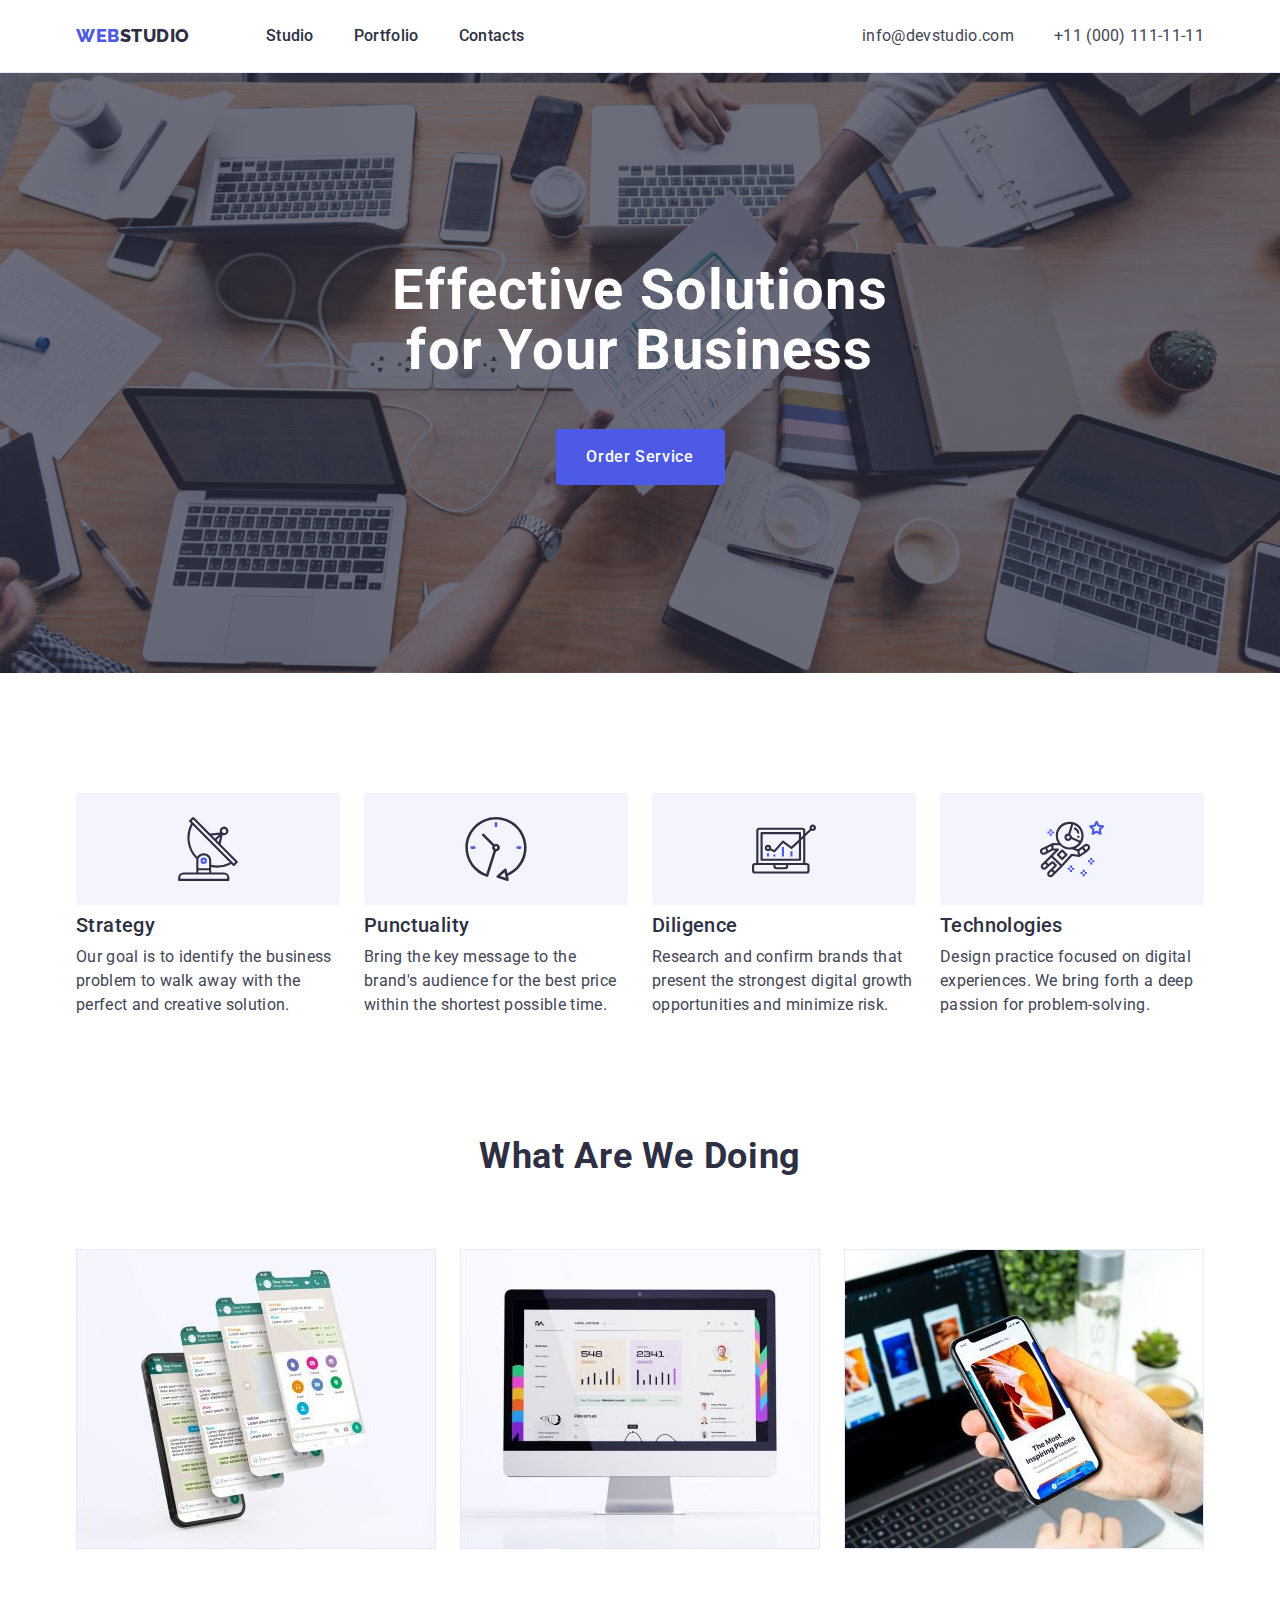
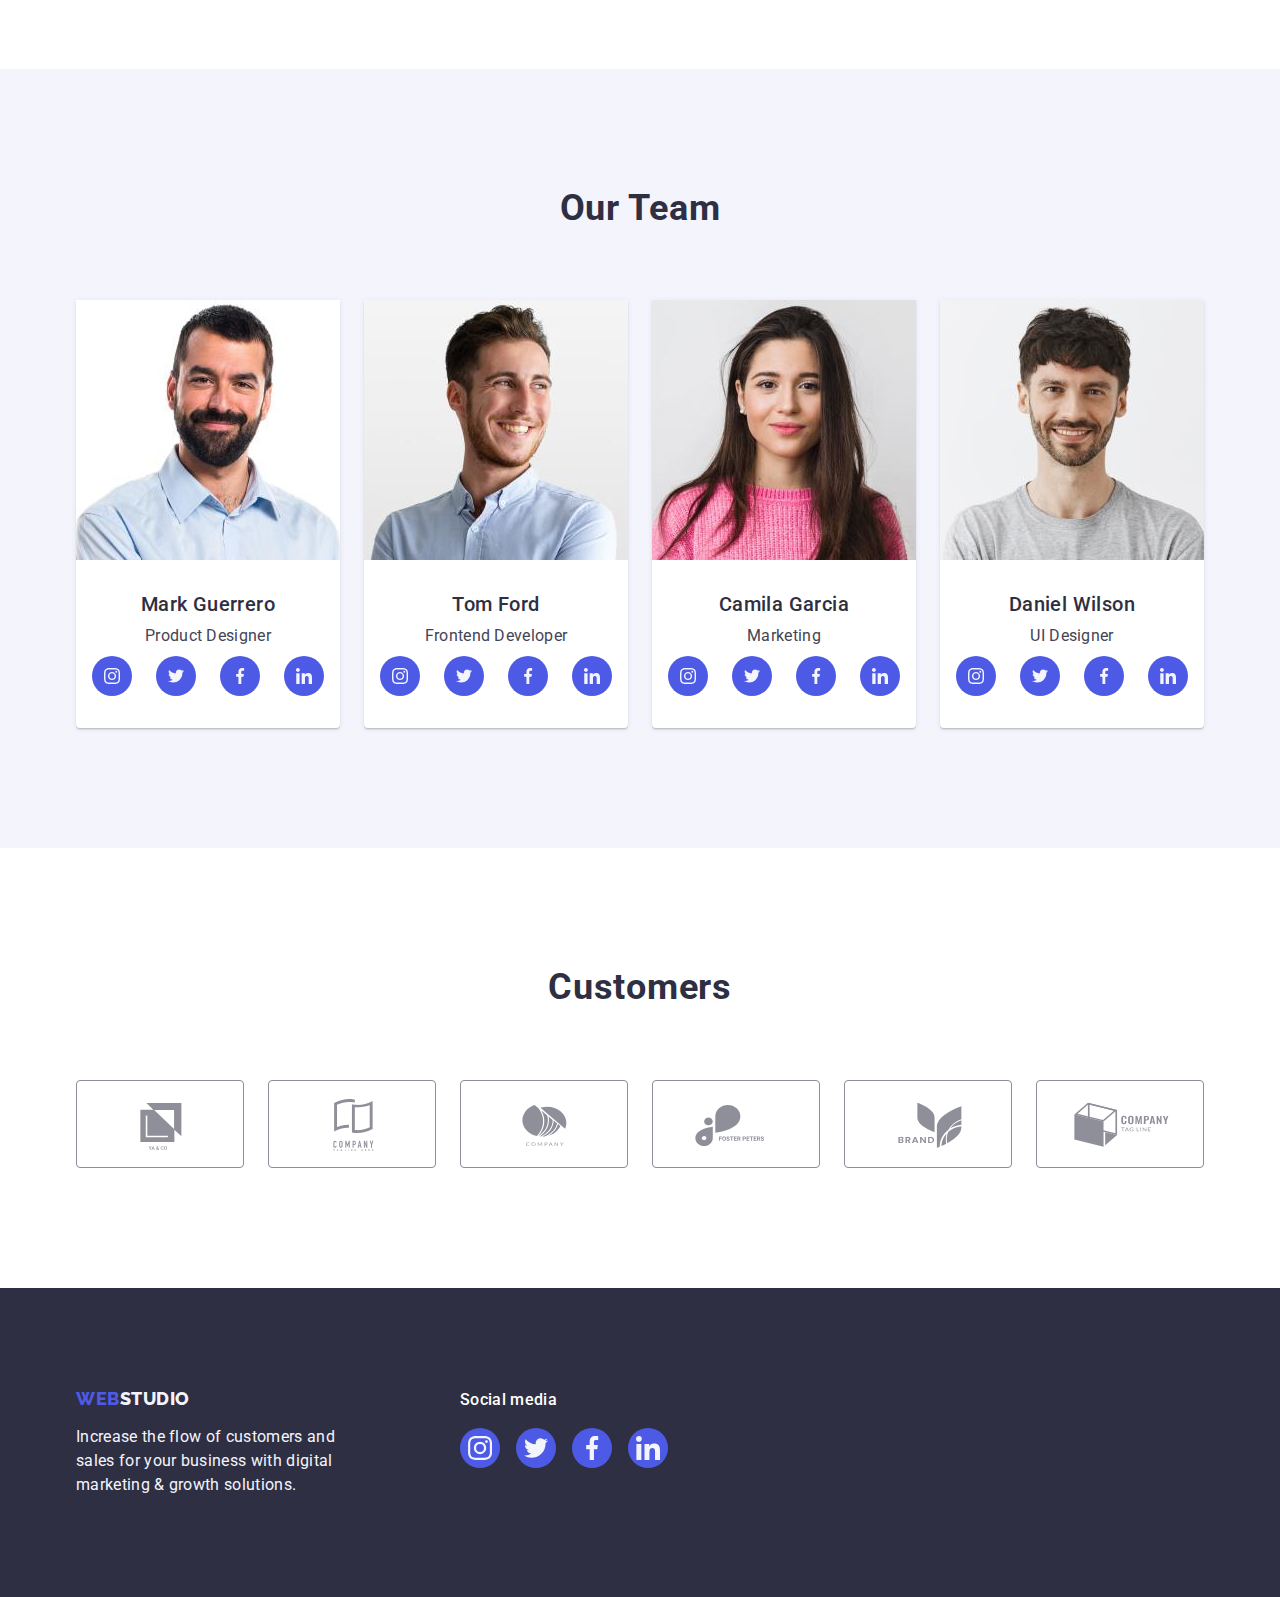
==== index.html @ 5c117df6 "Initial commit" ====
<!DOCTYPE html>
<html lang="en">
  <head>
    <meta charset="UTF-8" />
    <meta http-equiv="X-UA-Compatible" content="IE=edge" />
    <meta name="viewport" content="width=device-width, initial-scale=1.0" />
    <title>hw-02</title>
    <link rel="stylesheet" href="https://cdn.jsdelivr.net/npm/modern-normalize@1.1.0/modern-normalize.min.css">
    <link rel="stylesheet" href="./css/styles.css">
    <link rel="preconnect" href="https://fonts.googleapis.com">
    <link rel="preconnect" href="https://fonts.gstatic.com" crossorigin>
    <link href="https://fonts.googleapis.com/css2?family=Raleway:wght@800&family=Roboto:wght@400;500;700;900&display=swap" rel="stylesheet">

  </head>
  <body>
    <header class="head">
      <div class="head-box container">
        <!-- nav -->
        <nav class="navigation">
          <!-- logo -->
          <a class="logo link" href="./index.html">Web<span class="colored-studio">Studio</span></a>
          <!-- navigation -->
          <ul class="list nav-list">
            <li><a class="pages link" href="./index.html">Studio</a></li>
            <li><a class="pages link" href="./portfolio.html">Portfolio</a></li>
            <li><a class="pages link" href=" ">Contacts</a></li>
          </ul>
        </nav>
        <!-- contact -->
        <address class="contact">
          <ul class="list contact-ul">
            <li><a class="contact-list link" href="mailto:info@devstudio.com">info@devstudio.com</a></li>
            <li><a class="contact-list link" href="tel:+110001111111">+11 (000) 111-11-11</a></li>
          </ul>
        </address>
      </div>
       
      </header>
      <!-- main information -->
    <main>
      <!-- section 1 -->
      <section class="section-one">
        <div class="container">
          <h1 class="heading">Effective Solutions for Your Business</h1>
          <button class="button-one" type="button">Order Service</button>
        </div>

      </section>
      <!-- section 2 -->
      <section class="section-two">
        <div class="container">
          <h2 class="hidden">Section 2</h2>
          <ul class="list sc-two-ul">
            <li class="sc-two-lists">
              <div class="sc-two-box">
                <svg class="sc-two-icons" width="64" height="64">
                  <use href="./images/icons.svg#icon-antenna"></use>
                </svg>
              </div>
              <h3 class="title-list sc-two-title">Strategy</h3>
              <p class="text-sections">Our goal is to identify the business problem to walk away with the perfect and creative solution.</p>
            </li>
            <li class="sc-two-lists">
              <div class="sc-two-box">
                <svg class="sc-two-icons" width="64" height="64">
                  <use href="./images/icons.svg#icon-clock"></use>
                </svg>
              </div>
              <h3 class="title-list sc-two-title">Punctuality</h3>
              <p class="text-sections">Bring the key message to the brand's audience for the best price within the shortest possible time.</p>
            </li>
            <li class="sc-two-lists">
              <div class="sc-two-box">
                <svg class="sc-two-icons" width="64" height="64">
                  <use href="./images/icons.svg#icon-diagram"></use>
                </svg>
              </div>
              <h3 class="title-list sc-two-title">Diligence</h3>
              <p class="text-sections">Research and confirm brands that present the strongest digital growth opportunities and minimize risk.</p>
            </li>
            <li class="sc-two-lists">
              <div class="sc-two-box">
                <svg class="sc-two-icons" width="64" height="64">
                  <use href="./images/icons.svg#icon-astronaut"></use>
                </svg>
              </div>
              <h3 class="title-list sc-two-title">Technologies</h3>
              <p class="text-sections">Design practice focused on digital experiences. We bring forth a deep passion for problem-solving.</p>
            </li>
          </ul>
        </div>
      </section>
      <!-- section3 -->
      <section class="section-three">
        
        <div class="container">
          <h2 class="title-sections sc-three-title">What are we doing</h2>
          <ul class="list sc-three-ul">
            <li class="sc-three-list">
              <img src="./images/rectangle-1.jpg" alt="Image not found" width="360" height="300"/>
            </li>
            <li class="sc-three-list">
              <img src="./images/rectangle-2.jpg" alt="Image not found" width="360" height="300"/>
            </li>
            <li class="sc-three-list">
              <img  src="./images/rectangle-3.jpg" alt="Image not found" width="360" height="300"/>
            </li>
          </ul>
        </div>
      </section>
      <!-- section 4 -->
      <section class="section-four">
        <div class="container">
          <h2 class="title-sections title-mb">Our Team</h2>
        <ul class="list sc-four-ul">
          <li class="list-four">
              <img src="./images/img-1.jpg" alt="Image not found" width="264" height="260"/>
            <div class="sc-four-box">
              <h3 class="title-list sc-four-name">Mark Guerrero</h3>
              <p class="text-sections sc-four-text">Product Designer</p>
              <!-- Social icons -->
              <ul class=" social-ul list">
                <li class="social-li"> 
                  <a class="social-box" href="https://www.instagram.com/" target="_blank" rel="noopener noreferrer">
                    <svg class="social" width="16" height="16">
                      <use href="./images/icons.svg#icon-instagram"></use>
                    </svg>
                  </a>
                </li>
                <li class="social-li"> 
                  <a class="social-box" href="https://twitter.com/twe" target="_blank" rel="noopener noreferrer">
                    <svg class="social" width="16" height="16">
                      <use href="./images/icons.svg#icon-twitter"></use>
                    </svg>
                  </a>
                </li>
                <li class="social-li"> 
                  <a class="social-box" href="https://www.linkedin.com/feed/" target="_blank" rel="noopener noreferrer">
                    <svg class="social" width="16" height="16">
                      <use href="./images/icons.svg#icon-facebook"></use>
                    </svg>
                  </a>
                </li>
                <li class="social-li"> 
                  <a class="social-box" href="https://uk-ua.facebook.com/" target="_blank" rel="noopener noreferrer">
                    <svg class="social" width="16" height="16">
                      <use href="./images/icons.svg#icon-linkedin"></use>
                    </svg>
                  </a>
                </li>
              </ul>
            </div>
          </li>
          <li class="list-four">
            <img src="./images/img-2.jpg" alt="Image not found" width="264" height="260"/>
            <div class="sc-four-box">
            <h3 class="title-list sc-four-name">Tom Ford</h3>
            <p class="text-sections sc-four-text">Frontend Developer</p>
             <!-- Social icons -->
             <ul class=" social-ul list">
              <li class="social-li"> 
                <a class="social-box" href="https://www.instagram.com/" target="_blank" rel="noopener noreferrer">
                  <svg class="social" width="16" height="16">
                    <use href="./images/icons.svg#icon-instagram"></use>
                  </svg>
                </a>
              </li>
              <li class="social-li"> 
                <a class="social-box" href="https://twitter.com/twe" target="_blank" rel="noopener noreferrer">
                  <svg class="social" width="16" height="16">
                    <use href="./images/icons.svg#icon-twitter"></use>
                  </svg>
                </a>
              </li>
              <li class="social-li"> 
                <a class="social-box" href="https://www.linkedin.com/feed/" target="_blank" rel="noopener noreferrer">
                  <svg class="social" width="16" height="16">
                    <use href="./images/icons.svg#icon-facebook"></use>
                  </svg>
                </a>
              </li>
              <li class="social-li"> 
                <a class="social-box" href="https://uk-ua.facebook.com/" target="_blank" rel="noopener noreferrer">
                  <svg class="social" width="16" height="16">
                    <use href="./images/icons.svg#icon-linkedin"></use>
                  </svg>
                </a>
              </li>
            </ul>
          </div>
          </li>
          <li class="list-four">
            <img src="./images/img-3.jpg" alt="Image not found" width="264" height="260"/>
            <div class="sc-four-box">
            <h3 class="title-list sc-four-name">Camila Garcia</h3>
            <p class="text-sections sc-four-text">Marketing</p>
             <!-- Social icons -->
             <ul class=" social-ul list">
              <li class="social-li"> 
                <a class="social-box" href="https://www.instagram.com/" target="_blank" rel="noopener noreferrer">
                  <svg class="social" width="16" height="16">
                    <use href="./images/icons.svg#icon-instagram"></use>
                  </svg>
                </a>
              </li>
              <li class="social-li"> 
                <a class="social-box" href="https://twitter.com/twe" target="_blank" rel="noopener noreferrer">
                  <svg class="social" width="16" height="16">
                    <use href="./images/icons.svg#icon-twitter"></use>
                  </svg>
                </a>
              </li>
              <li class="social-li"> 
                <a class="social-box" href="https://www.linkedin.com/feed/" target="_blank" rel="noopener noreferrer">
                  <svg class="social" width="16" height="16">
                    <use href="./images/icons.svg#icon-facebook"></use>
                  </svg>
                </a>
              </li>
              <li class="social-li"> 
                <a class="social-box" href="https://uk-ua.facebook.com/" target="_blank" rel="noopener noreferrer">
                  <svg class="social" width="16" height="16">
                    <use href="./images/icons.svg#icon-linkedin"></use>
                  </svg>
                </a>
              </li>
            </ul>
          </div>
          </li>
          <li class="list-four">
            <img src="./images/img-4.jpg" alt="Image not found" width="264" height="260"/>
            <div class="sc-four-box">
            <h3 class="title-list sc-four-name">Daniel Wilson</h3>
            <p class="text-sections sc-four-text">UI Designer</p>
             <!-- Social icons -->
             <ul class=" social-ul list">
              <li class="social-li"> 
                <a class="social-box" href="https://www.instagram.com/" target="_blank" rel="noopener noreferrer">
                  <svg class="social" width="16" height="16">
                    <use href="./images/icons.svg#icon-instagram"></use>
                  </svg>
                </a>
              </li>
              <li class="social-li"> 
                <a class="social-box" href="https://twitter.com/twe" target="_blank" rel="noopener noreferrer">
                  <svg class="social" width="16" height="16">
                    <use href="./images/icons.svg#icon-twitter"></use>
                  </svg>
                </a>
              </li>
              <li class="social-li"> 
                <a class="social-box" href="https://www.linkedin.com/feed/" target="_blank" rel="noopener noreferrer">
                  <svg class="social" width="16" height="16">
                    <use href="./images/icons.svg#icon-facebook"></use>
                  </svg>
                </a>
              </li>
              <li class="social-li"> 
                <a class="social-box" href="https://uk-ua.facebook.com/" target="_blank" rel="noopener noreferrer">
                  <svg class="social" width="16" height="16">
                    <use href="./images/icons.svg#icon-linkedin"></use>
                  </svg>
                </a>
              </li>
            </ul>
          </div>
          </li>
        </ul>
        </div>
      </section>
      <!-- Section five -->
      <section class="section-five">
        <div class="container">
          <h2 class="title-sections title-mb">Customers</h2>
          <ul class="sc-five-ul list">
            <li class="clients"><a href=" " class="sc-five-icons" target="_blank" rel="noopener noreferrer">
              <svg class="customers-icons" width="104" height="56">
                <use href="./images/icons.svg#icon-Logo"></use>
              </svg>
            </a></li>
            <li class="clients"><a href=" " class="sc-five-icons" target="_blank" rel="noopener noreferrer">
              <svg class="customers-icons" width="104" height="56">
                <use href="./images/icons.svg#icon-Logo-1"></use>
              </svg>
            </a></li>
            <li class="clients"><a href=" " class="sc-five-icons" target="_blank" rel="noopener noreferrer">
              <svg class="customers-icons" width="104" height="56">
                <use href="./images/icons.svg#icon-Logo-2"></use>
              </svg>
            </a></li>
            <li class="clients"><a href=" " class="sc-five-icons" target="_blank" rel="noopener noreferrer">
              <svg class="customers-icons" width="104" height="56">
                <use href="./images/icons.svg#icon-Logo-3"></use>
              </svg>
            </a></li>
            <li class="clients"><a href=" " class="sc-five-icons" target="_blank" rel="noopener noreferrer">
              <svg class="customers-icons" width="104" height="56">
                <use href="./images/icons.svg#icon-Logo-4"></use>
              </svg>
            </a></li>
            <li class="clients"><a href=" " class="sc-five-icons" target="_blank" rel="noopener noreferrer">
              <svg class="customers-icons" width="104" height="56">
                <use href="./images/icons.svg#icon-Logo-5"></use>
              </svg>
            </a></li>
          </ul>
        </div>
      </section>
    </main>
    <!-- footer -->
    <footer class="foot">
      <div class="container foot-box">
        <div class="foot-box-one">
          <a class="logo link foot-link" href="./index.html">Web<span class="footer-studio">Studio</span></a>
          <p class="footer-studio foot-text">Increase the flow of customers and sales for your business with digital marketing & growth solutions.</p>
        </div>
        <div class="foot-sm">
          <p class="social-media">Social media</p>
          <!-- Social icons -->
          <ul class=" social-ul social-ul-footer list">
            <li class="social-li"> 
              <a class="social-box social-box-footer" href="https://www.instagram.com/" target="_blank" rel="noopener noreferrer">
                <svg class="social" width="24" height="24">
                  <use href="./images/icons.svg#icon-instagram"></use>
                </svg>
              </a>
            </li>
            <li class="social-li"> 
              <a class="social-box social-box-footer" href="https://twitter.com/twe" target="_blank" rel="noopener noreferrer">
                <svg class="social" width="24" height="24">
                  <use href="./images/icons.svg#icon-twitter"></use>
                </svg>
              </a>
            </li>
            <li class="social-li"> 
              <a class="social-box social-box-footer" href="https://www.linkedin.com/feed/" target="_blank" rel="noopener noreferrer">
                <svg class="social" width="24" height="24">
                  <use href="./images/icons.svg#icon-facebook"></use>
                </svg>
              </a>
            </li>
            <li class="social-li"> 
              <a class="social-box social-box-footer" href="https://uk-ua.facebook.com/" target="_blank" rel="noopener noreferrer">
                <svg class="social" width="24" height="24">
                  <use href="./images/icons.svg#icon-linkedin"></use>
                </svg>
              </a>
            </li>
          </ul>
        </div>
    </div>
      
    </footer>
  </body>
</html>
---- css/styles.css ----
:root{
    --white-color:#fff;
    --slate-color:#434455;
    --iris-color:#4d5ae5;
    --navy-blye-color:#2e2f42;
    --ocean-color:#404bbf;
    --white-color:#fff;
    --cloud-color:#f4f4fd;
    --cornflower-color:#e7e9fc;
    --light-slate-color:#8E8F99;
    --green-color:#31D0AA;
}

body{
    background-color: var(--white-color);
    font-family: "Roboto", sans-serif;
    color: var(--slate-color);
}
h1,
h2,
h3,
h4,
p,
li{
    margin-top: 0;
    margin-bottom: 0;
    padding: 0;
}
.container{
    width: 1158px;
    padding: 0 15px;
    margin: 0 auto;
    
}
img {
    display: block;
}
.head{
    border-bottom: 1px solid var(--cornflower-color);
    box-shadow:0px 2px 1px rgba(46, 47, 66, 0.08), 0px 1px 1px rgba(46, 47, 66, 0.16), 0px 1px 6px rgba(46, 47, 66, 0.08);
}
.head-box{
    display: flex;
    align-items: center;

}

.navigation{
    display: flex; 
    align-items: center;
}
.logo{
    font-family: "Raleway", sans-serif;
    font-weight: 800;
    font-size: 18px;
    line-height: 1.17;
    letter-spacing: 0.03em;
    text-transform: uppercase;
    color:var(--iris-color);
    margin-right: 76px;

}
.link{
    text-decoration: none
}
.list{
    list-style: none;

}

.colored-studio{
    color: var(--navy-blye-color);
}
.contact{
    font-style: normal;
    margin-left: auto;
}
.nav-list{
    display: flex;
    gap: 40px;
    padding-left: 0;
    margin: 0;
}
.pages{
    display: block;
    font-weight: 500;
    font-size: 16px;
    line-height: 1.5;
    letter-spacing: 0.02em;
    color:var(--navy-blye-color);
    padding-top: 24px;
    padding-bottom: 24px;

}
.contact-ul{
    display: flex;
    gap: 40px;
    padding: 0;
    margin: 0;
}
.contact-list{
    font-size: 16px;
    line-height: 1.5;
    letter-spacing: 0.02em;
    color:var(--slate-color) ;
    padding-top: 24px;
    padding-bottom: 24px;
}
.color-list{
    color:var(--slate-color) ;
}

.pages:hover, .pages:focus,
.contact-list:hover, .contact-list:focus{
    color:  var(--ocean-color);
}
.section-one{
    background-image: linear-gradient(rgba(46, 47, 66, 0.7), rgba(46, 47, 66, 0.7)), url(../images/people-office.jpg); 
    padding-top: 188px;
    padding-bottom: 188px;
    max-width: 1440px;
    background-repeat: no-repeat;
    background-position: center;
    background-size: cover;
    margin: 0 auto;
}
.heading{
    font-size: 56px;
    line-height: 1.07;
    text-align: center;
    letter-spacing: 0.02em;
    color:var(--white-color);
    max-width: 496px; 
    margin-left: auto;
    margin-right: auto;
    margin-bottom: 48px;
}
.button-one{
    background-color: var(--iris-color);
    font-family: "Roboto", sans-serif;
    font-weight: 500;
    font-size: 16px;
    line-height: 1.5;
    letter-spacing: 0.04em ;
    color: var(--white-color);
    cursor: pointer;
    display: block;
    min-width: 169px;
    height: 56px;
    border: none;
    background-color: var(--iris-color); 
    border-radius: 4px;
    margin-left: auto;
    margin-right: auto;
}
.button-one:hover, .button-one:focus{
    background-color: var(--ocean-color) 
}
.section-two{
    padding-top: 120px;
    padding-bottom: 120px;
}
.hidden{
    position: absolute;
    width: 1px;
    height: 1px;
    margin: -1px;
    border: 0;
    padding: 0;
    white-space: nowrap;
    clip-path: inset(100%);
    clip: rect(0 0 0 0);
    overflow: hidden;
}
.sc-two-ul{
    display: flex;
    gap: 24px;
    margin-top: 0;
    margin-bottom: 0;
    padding: 0;
}
.sc-two-lists{
    width: calc((100% - 3 * 24px) / 4);
}
.sc-two-box{
    display: flex;
    justify-content: center;
    padding-top: 20px;
    padding-bottom: 20px;
    background-color: var(--cloud-color);
    border-radius: 4px;
    margin-bottom: 8px;
    align-items: center;
    height: 112px;
}

.title-list{
    font-weight: 500;
    font-size: 20px;
    line-height: 1.2;
    letter-spacing: 0.02em;
    color:var(--navy-blye-color);
    margin-top: 0;
    margin-bottom: 0;
    padding: 0;
}
.sc-two-title{
    margin-bottom: 8px;
}
.text-sections{
    font-size: 16px;
    line-height: 1.5;
    letter-spacing: 0.02em;

}
.section-three{
    padding-bottom: 120px;
}
.title-sections{
    font-size: 36px;
    line-height: 1.11;
    text-align: center;
    letter-spacing: 0.02em;
    text-transform: capitalize;
    color:var(--navy-blye-color);
    margin-top: 0;
}
.sc-three-title{
    margin-bottom: 72px
}
.sc-three-ul{
    display: flex; 
    gap: 24px;
    margin-top: 0;
    margin-bottom: 0;
    padding: 0;
}
.sc-three-list{
    width: calc((100% - 48px) / 3); 
}
.section-four{
    background-color: var(--cloud-color);
    padding-top: 120px;
    padding-bottom: 120px;

}
.title-mb{
    margin-bottom: 72px;
    line-height: 1.1;
}
.sc-four-ul{
    display: flex; 
    gap: 24px;
    margin-top: 0;
    margin-bottom: 0;
    padding: 0;
}
.list-four{
    width: calc((100% - 72px) / 4);
    background-color: var(--white-color);
    border-top-left-radius: 0px; 
    border-top-right-radius: 0px; 
    border-bottom-right-radius: 4px; 
    border-bottom-left-radius: 4px;
    box-shadow:0px 1px 6px rgba(46, 47, 66, 0.08), 0px 1px 1px rgba(46, 47, 66, 0.16), 0px 2px 1px rgba(46, 47, 66, 0.08); 
}
.sc-four-box{
    padding-top: 32px;
    padding-bottom: 32px; 


}
.social{
    fill:var(--cloud-color);
}
.sc-four-name{
    text-align: center; 
    margin-bottom: 8px;
}
.sc-four-text{
    text-align: center;
    margin-bottom: 8px;
}
.social-ul{
    display: flex;
    padding: 0;
    margin: 0;
    justify-content: center;
    gap: 24px;
}

.social-box{
   
    display: flex;
    width: 40px;
    height: 40px;
    border-radius: 50%;
    background: var(--iris-color);
    justify-content: center;
    align-items: center;
}
.social-box:hover,
.social-box:focus{
    background-color: var(--ocean-color);
}
.social-box-footer:hover,
.social-box-footer:focus{
    background-color: var(--green-color);
}

.section-five{
    padding-top: 120px;
    padding-bottom: 120px;
}
.sc-five-ul{
    display: flex;
    padding: 0;
    margin: 0;
    justify-content: center;
    gap: 24px;
}
.sc-five-icons{
    display: flex;
    width:168px;
    height:88px;
    border: 1px solid var(--light-slate-color);
    border-radius: 4px;
    justify-content: center;
    align-items: center;
    color: var(--light-slate-color);
}
.sc-five-icons:hover,
.sc-five-icons:focus{
    border: 1px solid var(--ocean-color);
    color:var(--ocean-color);
}
.customers-icons{
    fill: currentColor; 
}

.foot{
    
    background-color:var(--navy-blye-color);
    padding-top: 100px;
    padding-bottom: 100px;
}
.foot-link{
    display: inline-block;
    margin-bottom: 16px;
    margin-right: 0;
}
.foot-text{
    max-width: 264px;
    font-family: 'Roboto';
    font-style: normal;
    font-weight: 400;
    font-size: 16px;
    line-height: 24px;
    letter-spacing: 0.02em;
    color: var(--cloud-color);
}
.foot-box{
    display: flex;
    align-items: baseline;
   
}
.footer-studio{
    color: var(--cloud-color);
}
.foot-box-one{
    margin-right: 120px;
}

.social-ul-footer{
    gap: 16px;
}

.social-media{
font-family: 'Roboto';
font-style: normal;
font-weight: 500;
font-size: 16px;
line-height: 24px;
letter-spacing: 0.02em;
color: var(--white-color);
margin-bottom: 16px;
}
.section-main{
    padding-top: 96px; 
    padding-bottom: 120px;
}
.filter-btn{
    display: flex;
    justify-content: center;
    gap: 24px;
    margin-bottom: 72px;
    margin-top: 0;
    padding: 0;
}
.btn{
    font-family: "Roboto", sans-serif;
    font-weight: 500;
    font-size: 16px;
    line-height: 1.5;
    letter-spacing: 0.04em;
    color:var(--iris-color);
    background-color:var(--cloud-color);
    cursor: pointer;
    padding-top: 12px;
    padding-bottom: 12px; 
    padding-left: 24px; 
    padding-right: 24px;
    border: 1px solid var(--cornflower-color);
    border-radius: 4px;
}
.btn:hover, .btn:focus{
    box-shadow: 0px 3px 1px rgba(0, 0, 0, 0.1), 0px 2px 1px rgba(0, 0, 0, 0.08), 0px 2px 2px rgba(0, 0, 0, 0.12);
    color: var(--white-color);
    background-color: var(--ocean-color) ;
    border: 1px solid transparent;
}

.catalog-ul{
    display: flex;
    flex-wrap: wrap;
    column-gap: 24px; 
    row-gap: 48px;
    margin-top: 0;
    margin-bottom: 0;
    padding: 0;
}
.portfolio-catalog{
    display: block;
}
.portfolio-catalog:hover,
.portfolio-catalog:focus{box-shadow:0px 1px 6px rgba(46, 47, 66, 0.08), 0px 1px 1px rgba(46, 47, 66, 0.16), 0px 2px 1px rgba(46, 47, 66, 0.08); }
.catalog-list{
    flex-basis: calc((100% - 48px) / 3);
}
.catalog-item{
    padding: 32px 16px;
    border: 1px solid var(--cornflower-color);
    border-top: none;
 
}
.catalog-title{
    margin-bottom: 8px
}
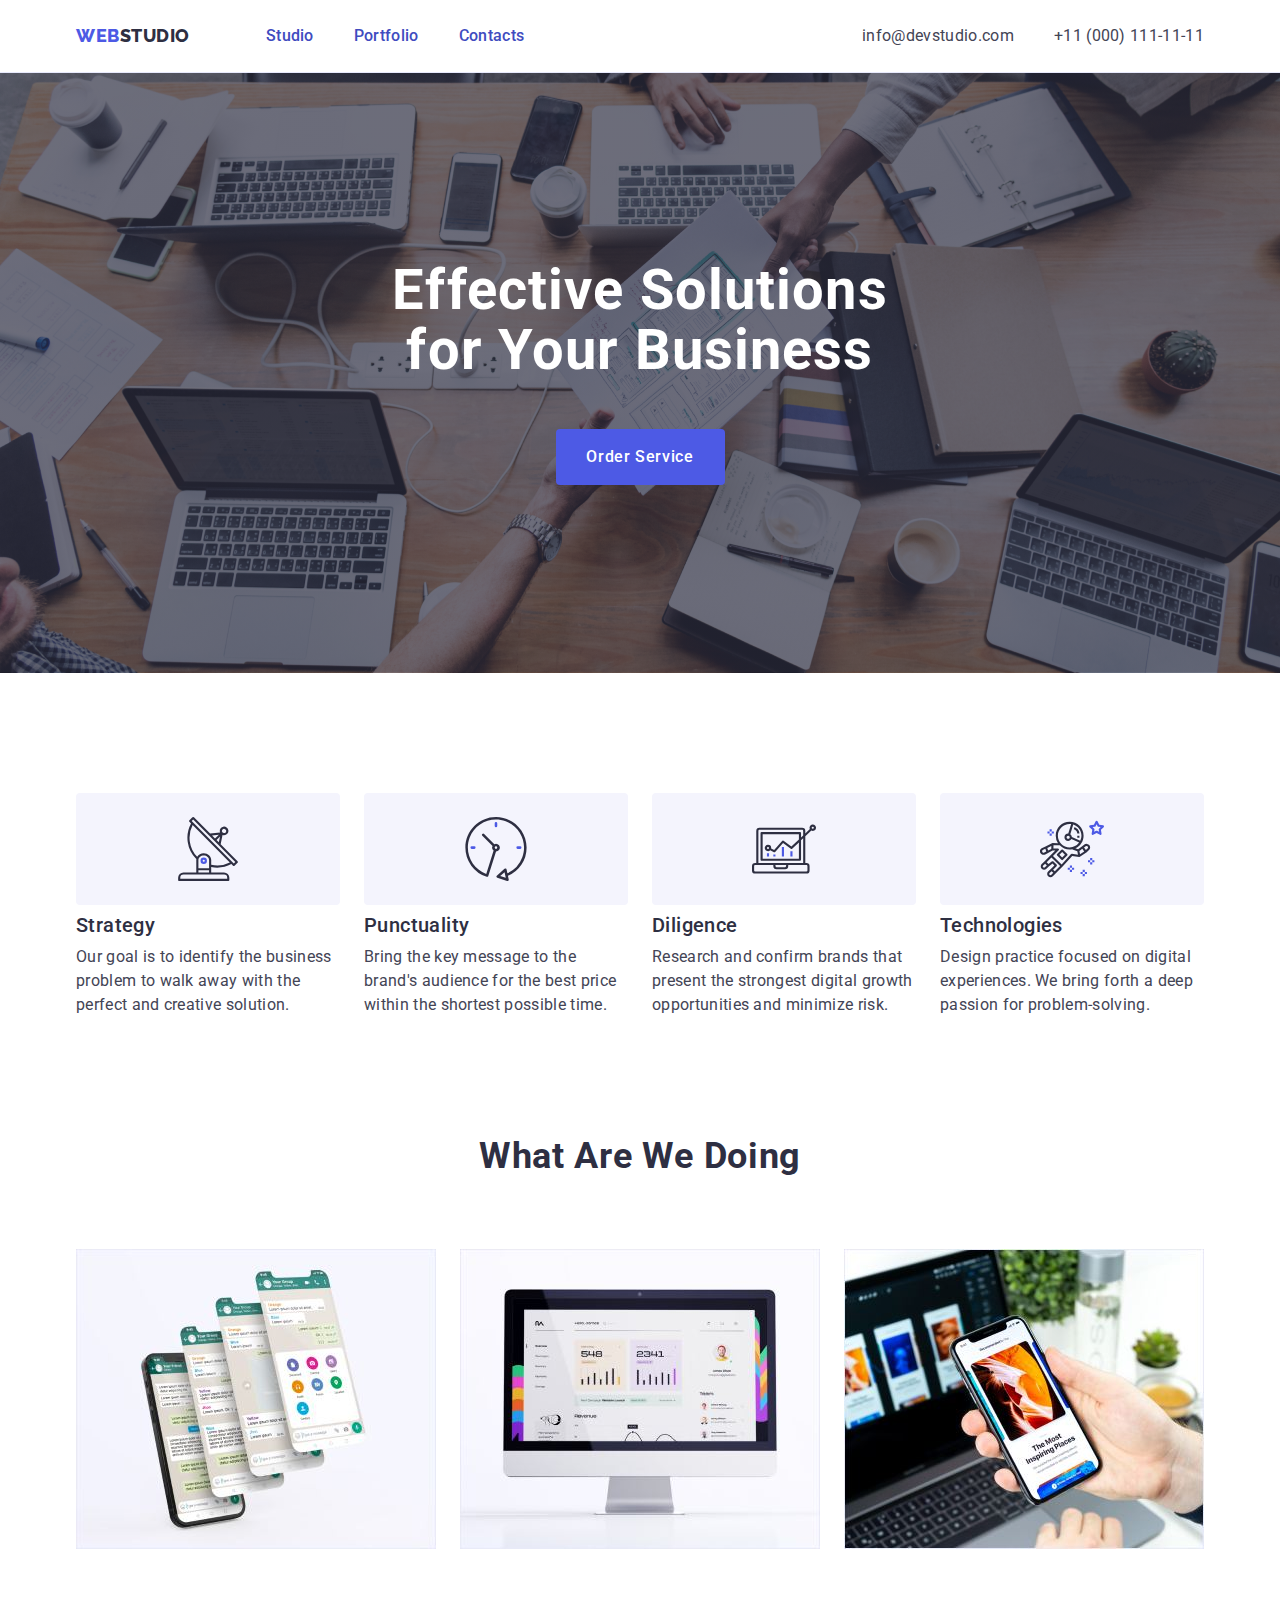
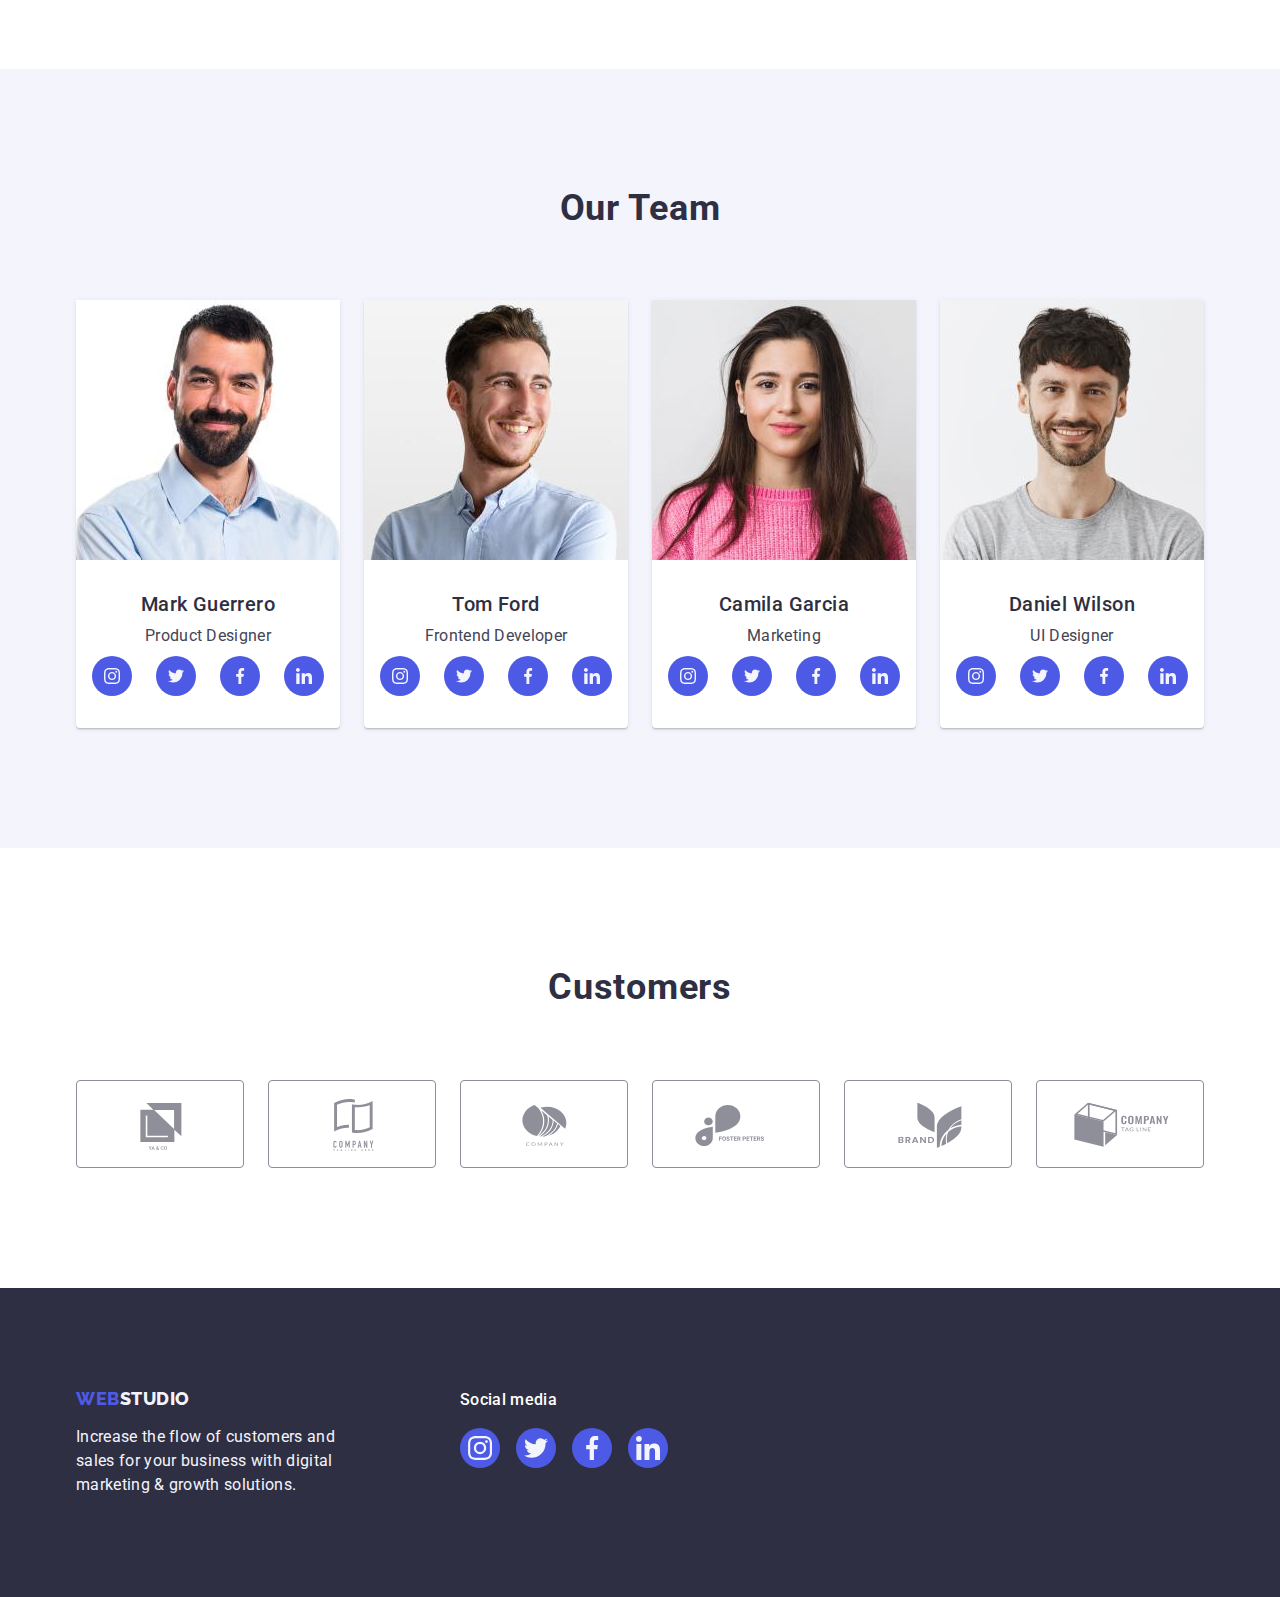
==== commit 5d8b0061: "с" ====
--- a/index.html
+++ b/index.html
@@ -42,7 +42,7 @@
       <section class="section-one">
         <div class="container">
           <h1 class="heading">Effective Solutions for Your Business</h1>
-          <button class="button-one" type="button">Order Service</button>
+          <button class="button-one" type="button" data-modal-open>Order Service</button>
         </div>
 
       </section>
@@ -351,5 +351,16 @@
     </div>
       
     </footer>
+    <!-- Modal -->
+    <div class="modal-box is-hidden" data-modal>
+        <div class="modal-window">
+            <button type="button" class="modal-button" data-modal-close>
+              <svg class="modal-close-svg" width="8" height="8">
+                <use href="./images/icons.svg#icon-close"></use>
+              </svg>
+            </button>
+        </div>
+    </div>
+    <script src="./js/modal.js"></script>
   </body>
 </html>
--- a/css/styles.css
+++ b/css/styles.css
@@ -10,6 +10,7 @@
     --cornflower-color:#e7e9fc;
     --light-slate-color:#8E8F99;
     --green-color:#31D0AA;
+    --maybe-white:#fcfcfc;
 }
 
 body{
@@ -83,6 +84,7 @@
     margin: 0;
 }
 .pages{
+    position: relative;
     display: block;
     font-weight: 500;
     font-size: 16px;
@@ -91,7 +93,18 @@
     color:var(--navy-blye-color);
     padding-top: 24px;
     padding-bottom: 24px;
-
+    transition : color 250ms cubic-bezier(0.4, 0, 0.2, 1);
+    /*без цього не проходить перевірку  */
+    color: #404bbf;
+}
+.pages::after{
+    content: '' ;
+    position: absolute; 
+    left: 0;
+    bottom: -1px;
+    height: 4px;
+    background-color: var(--ocean-color); 
+    border-radius: 2px; 
 }
 .contact-ul{
     display: flex;
@@ -106,6 +119,8 @@
     color:var(--slate-color) ;
     padding-top: 24px;
     padding-bottom: 24px;
+    transition : color 250ms cubic-bezier(0.4, 0, 0.2, 1);
+    
 }
 .color-list{
     color:var(--slate-color) ;
@@ -153,6 +168,7 @@
     border-radius: 4px;
     margin-left: auto;
     margin-right: auto;
+    transition :background-color 250ms cubic-bezier(0.4, 0, 0.2, 1); 
 }
 .button-one:hover, .button-one:focus{
     background-color: var(--ocean-color) 
@@ -299,6 +315,7 @@
     background: var(--iris-color);
     justify-content: center;
     align-items: center;
+    transition :background-color 250ms cubic-bezier(0.4, 0, 0.2, 1); 
 }
 .social-box:hover,
 .social-box:focus{
@@ -329,6 +346,7 @@
     justify-content: center;
     align-items: center;
     color: var(--light-slate-color);
+    transition : border-color 250ms cubic-bezier(0.4, 0, 0.2, 1), color 250ms cubic-bezier(0.4, 0, 0.2, 1); 
 }
 .sc-five-icons:hover,
 .sc-five-icons:focus{
@@ -447,3 +465,60 @@
 .catalog-title{
     margin-bottom: 8px
 }
+.modal-box{
+    position: fixed;
+    top: 0;
+    left: 0;
+    width: 100%;
+    height: 100%;
+    background-color: rgba(46, 47, 66, 0.4);
+    transition: opacity 250ms cubic-bezier(0.4, 0, 0.2, 1), visibility 250ms cubic-bezier(0.4, 0, 0.2, 1);
+
+}
+.is-hidden{
+    opacity: 0;
+    visibility: hidden;
+    pointer-events: none; 
+}
+.modal-window{
+    position: absolute;
+    top: 50%;
+    left: 50%;
+    transform: translate(-50%, -50%) scale(1); 
+    width: 408px;
+    min-height: 576px;
+    background: var(--maybe-white); 
+    box-shadow:0px 1px 1px rgba(0, 0, 0, 0.14), 0px 1px 3px rgba(0, 0, 0, 0.12), 0px 2px 1px rgba(0, 0, 0, 0.2);
+    border-radius: 4px; 
+    transition: transform 250ms cubic-bezier(0.4, 0, 0.2, 1);
+}
+.modal-button{
+    position: absolute; 
+    top:24px;
+    right: 24px;
+    width: 24px;
+    height: 24px;
+    border-radius: 50%;
+    display: flex; 
+    align-items: center;
+    justify-content: center; 
+    background-color: var(--cornflower-color); 
+    border: 1px solid rgba(0, 0, 0, 0.1); 
+    padding: 0; 
+    cursor: pointer; 
+    transition: background-color 250ms cubic-bezier(0.4, 0, 0.2, 1), border 250ms cubic-bezier(0.4, 0, 0.2, 1);
+}
+.modal-button:hover,
+.modal-button:focus{
+    background-color: var(--ocean-color);
+    border: none; 
+    fill: var(--white-color);
+}
+.modal-close-svg{
+    transition: fill 250ms cubic-bezier(0.4, 0, 0.2, 1); 
+}
+.modal-close-svg:hover,
+.modal-close-svg:focus{
+    fill: currentColor; 
+    fill: var(--white-color);
+}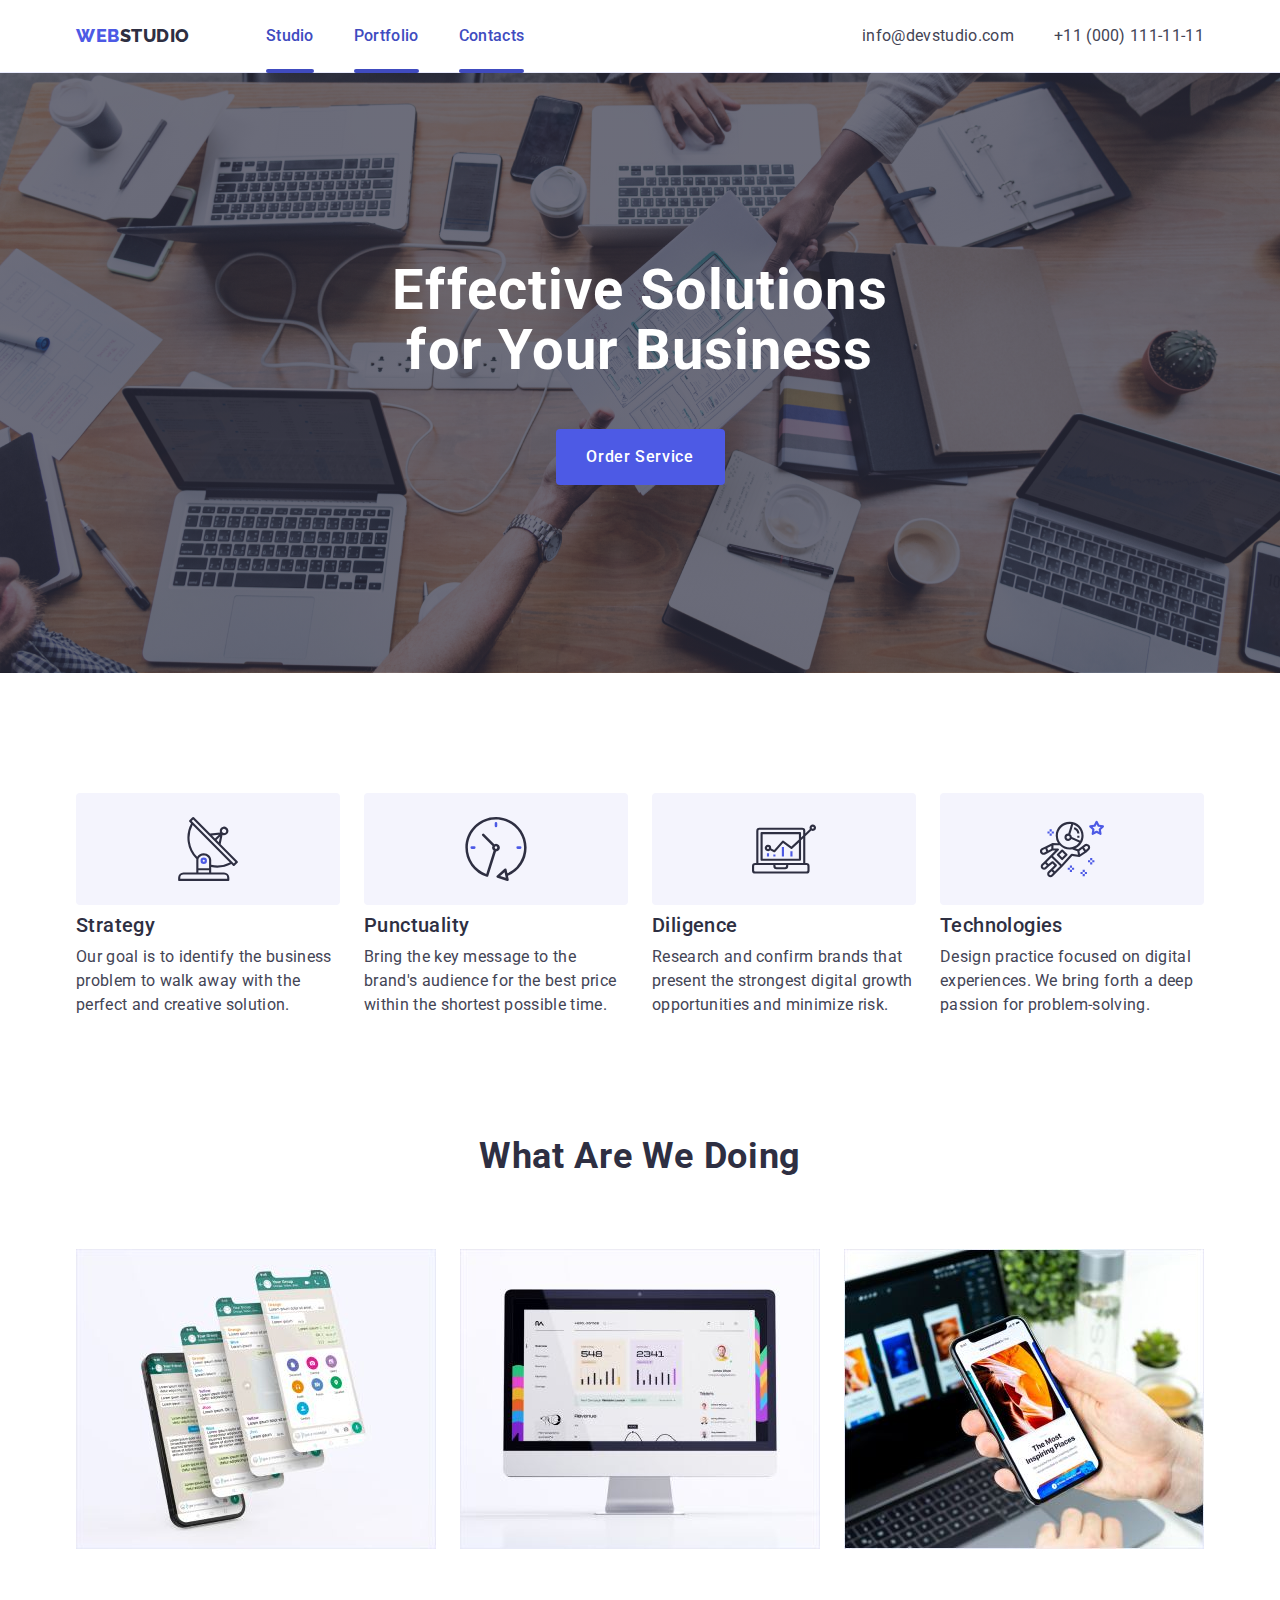
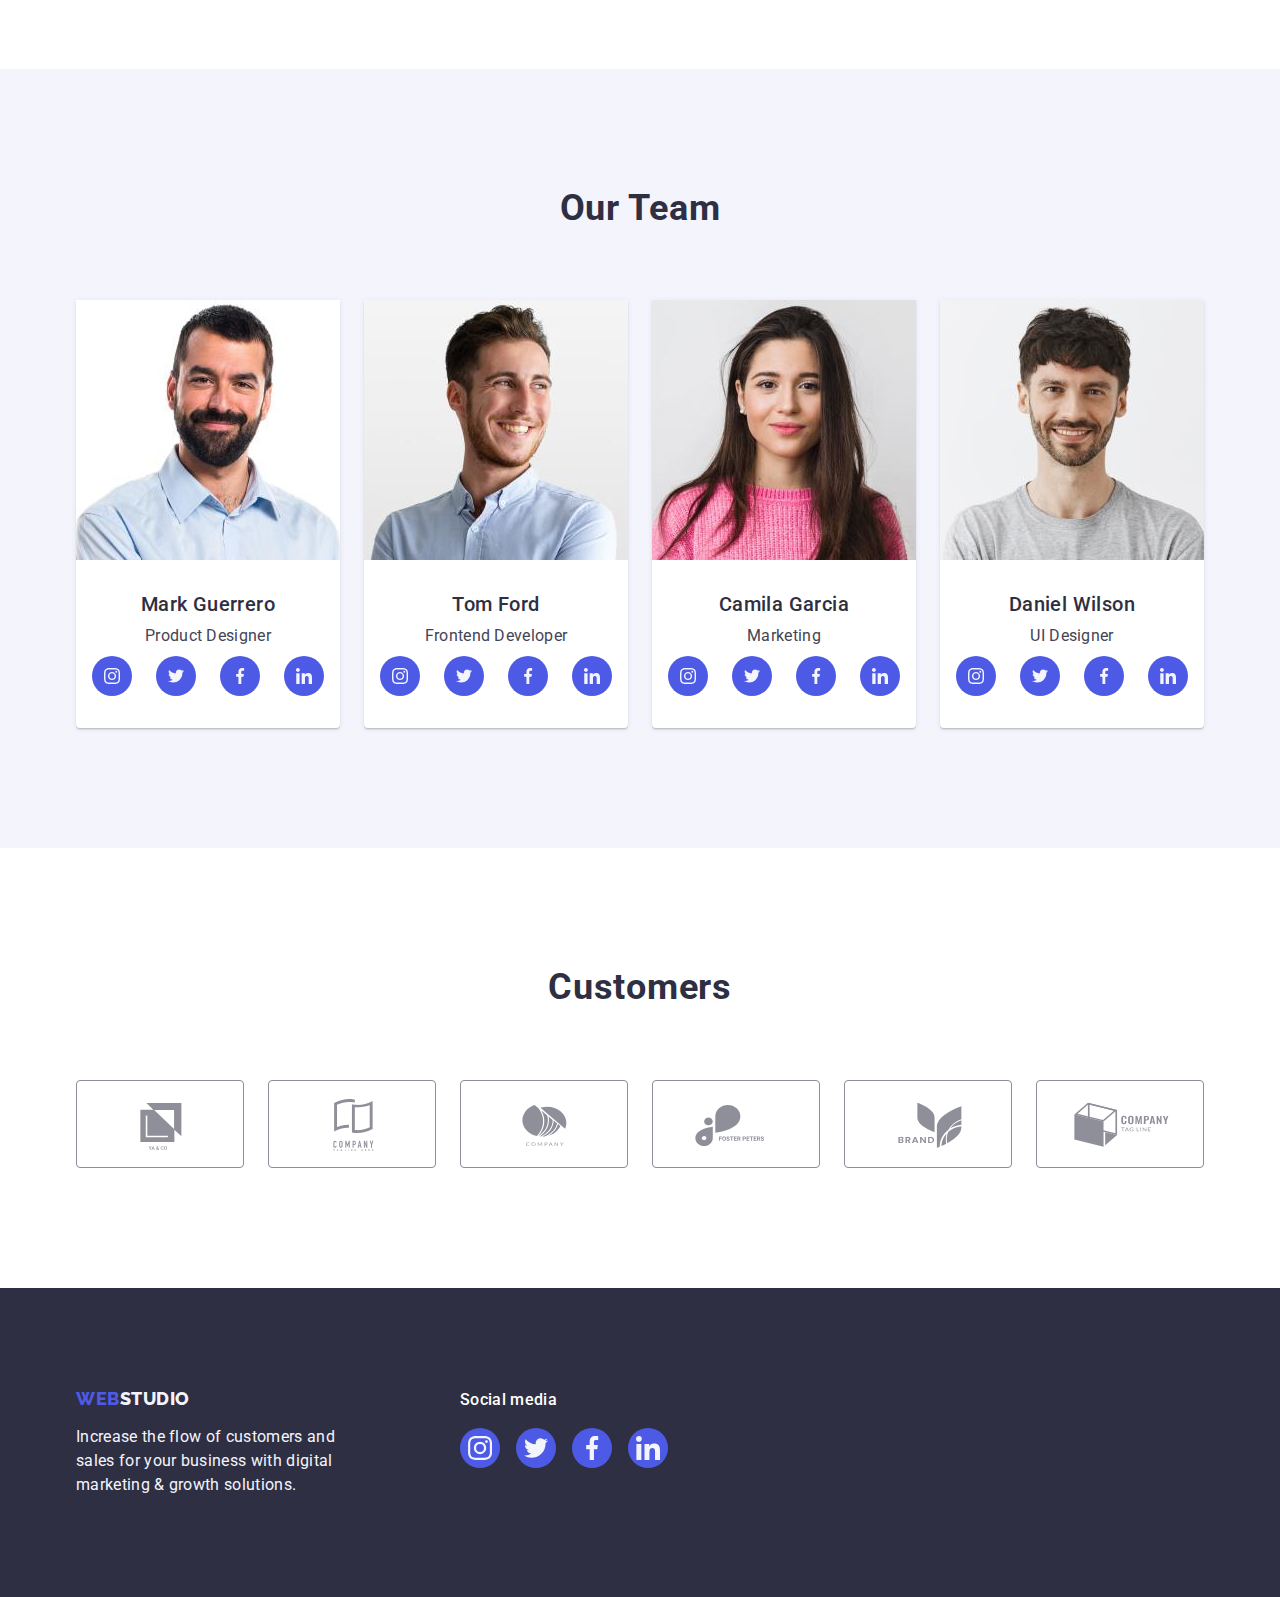
==== commit f1913538: "c" ====
--- a/index.html
+++ b/index.html
@@ -4,7 +4,7 @@
     <meta charset="UTF-8" />
     <meta http-equiv="X-UA-Compatible" content="IE=edge" />
     <meta name="viewport" content="width=device-width, initial-scale=1.0" />
-    <title>hw-02</title>
+    <title>hw-05</title>
     <link rel="stylesheet" href="https://cdn.jsdelivr.net/npm/modern-normalize@1.1.0/modern-normalize.min.css">
     <link rel="stylesheet" href="./css/styles.css">
     <link rel="preconnect" href="https://fonts.googleapis.com">
@@ -21,9 +21,9 @@
           <a class="logo link" href="./index.html">Web<span class="colored-studio">Studio</span></a>
           <!-- navigation -->
           <ul class="list nav-list">
-            <li><a class="pages link" href="./index.html">Studio</a></li>
-            <li><a class="pages link" href="./portfolio.html">Portfolio</a></li>
-            <li><a class="pages link" href=" ">Contacts</a></li>
+            <li><a class="pages link active" href="./index.html">Studio</a></li>
+            <li><a class="pages link active" href="./portfolio.html">Portfolio</a></li>
+            <li><a class="pages link active" href=" ">Contacts</a></li>
           </ul>
         </nav>
         <!-- contact -->
--- a/css/styles.css
+++ b/css/styles.css
@@ -94,18 +94,36 @@
     padding-top: 24px;
     padding-bottom: 24px;
     transition : color 250ms cubic-bezier(0.4, 0, 0.2, 1);
-    /*без цього не проходить перевірку  */
+    
+}
+.pages:hover,
+.pages:focus {
+  color: #404bbf;
+}
+.pages::after {
+  position: absolute;
+  left: 0;
+  bottom: 0;
+  content: "";
+  width: 100%;
+  height: 4px;
+  background-color: #404bbf;
+  border-radius: 2px;
+  bottom: -1px; 
+  transform: scaleX(0);
+  transition: transform 250ms cubic-bezier(0.4, 0, 0.2, 1);
+}
+.pages:hover::after,
+.pages:focus::after {
+  transform: scaleX(1);
+}
+.pages.active::after {
+    transform: scaleX(1);
+  }
+  .active {
     color: #404bbf;
-}
-.pages::after{
-    content: '' ;
-    position: absolute; 
-    left: 0;
-    bottom: -1px;
-    height: 4px;
-    background-color: var(--ocean-color); 
-    border-radius: 2px; 
-}
+  }
+  
 .contact-ul{
     display: flex;
     gap: 40px;
@@ -431,6 +449,7 @@
     padding-right: 24px;
     border: 1px solid var(--cornflower-color);
     border-radius: 4px;
+    transition :color 250ms cubic-bezier(0.4, 0, 0.2, 1), background-color 250ms cubic-bezier(0.4, 0, 0.2, 1), border-color 250ms cubic-bezier(0.4, 0, 0.2, 1), box-shadow 250ms cubic-bezier(0.4, 0, 0.2, 1); 
 }
 .btn:hover, .btn:focus{
     box-shadow: 0px 3px 1px rgba(0, 0, 0, 0.1), 0px 2px 1px rgba(0, 0, 0, 0.08), 0px 2px 2px rgba(0, 0, 0, 0.12);
@@ -450,9 +469,49 @@
 }
 .portfolio-catalog{
     display: block;
+    transition: box-shadow 250ms cubic-bezier(0.4, 0, 0.2, 1);
 }
 .portfolio-catalog:hover,
 .portfolio-catalog:focus{box-shadow:0px 1px 6px rgba(46, 47, 66, 0.08), 0px 1px 1px rgba(46, 47, 66, 0.16), 0px 2px 1px rgba(46, 47, 66, 0.08); }
+.box-text{
+    position: relative;
+    overflow: hidden;
+}
+.text-animations{
+    line-height: 1.5; 
+    letter-spacing: 0.02em; 
+    color: #f4f4fd; 
+    padding: 40px 32px; 
+    position: absolute;
+    top: 0;
+    left: 0;
+    width: 100%;
+    height: 100%;
+    background-color: #4d5ae5;
+    transform: translatey(100%);
+    transition: transform 250ms cubic-bezier(0.4, 0, 0.2, 1);
+}
+.portfolio-catalog:hover .text-animations
+ {
+  transform:translateY(0%);
+}
+
+.portfolio-catalog:focus .text-animations{
+  transform: translateY(0%);
+  
+}
+
+
+.text-animations >p {
+  width: 296px;
+  min-height: 96px;
+  line-height: 1.5;
+  font-weight: 400;
+  font-size: 16px;
+  letter-spacing: 0.02em;
+  padding: 40px 32px;
+  color: #f4f4fd;
+}
 .catalog-list{
     flex-basis: calc((100% - 48px) / 3);
 }
@@ -462,6 +521,7 @@
     border-top: none;
  
 }
+
 .catalog-title{
     margin-bottom: 8px
 }
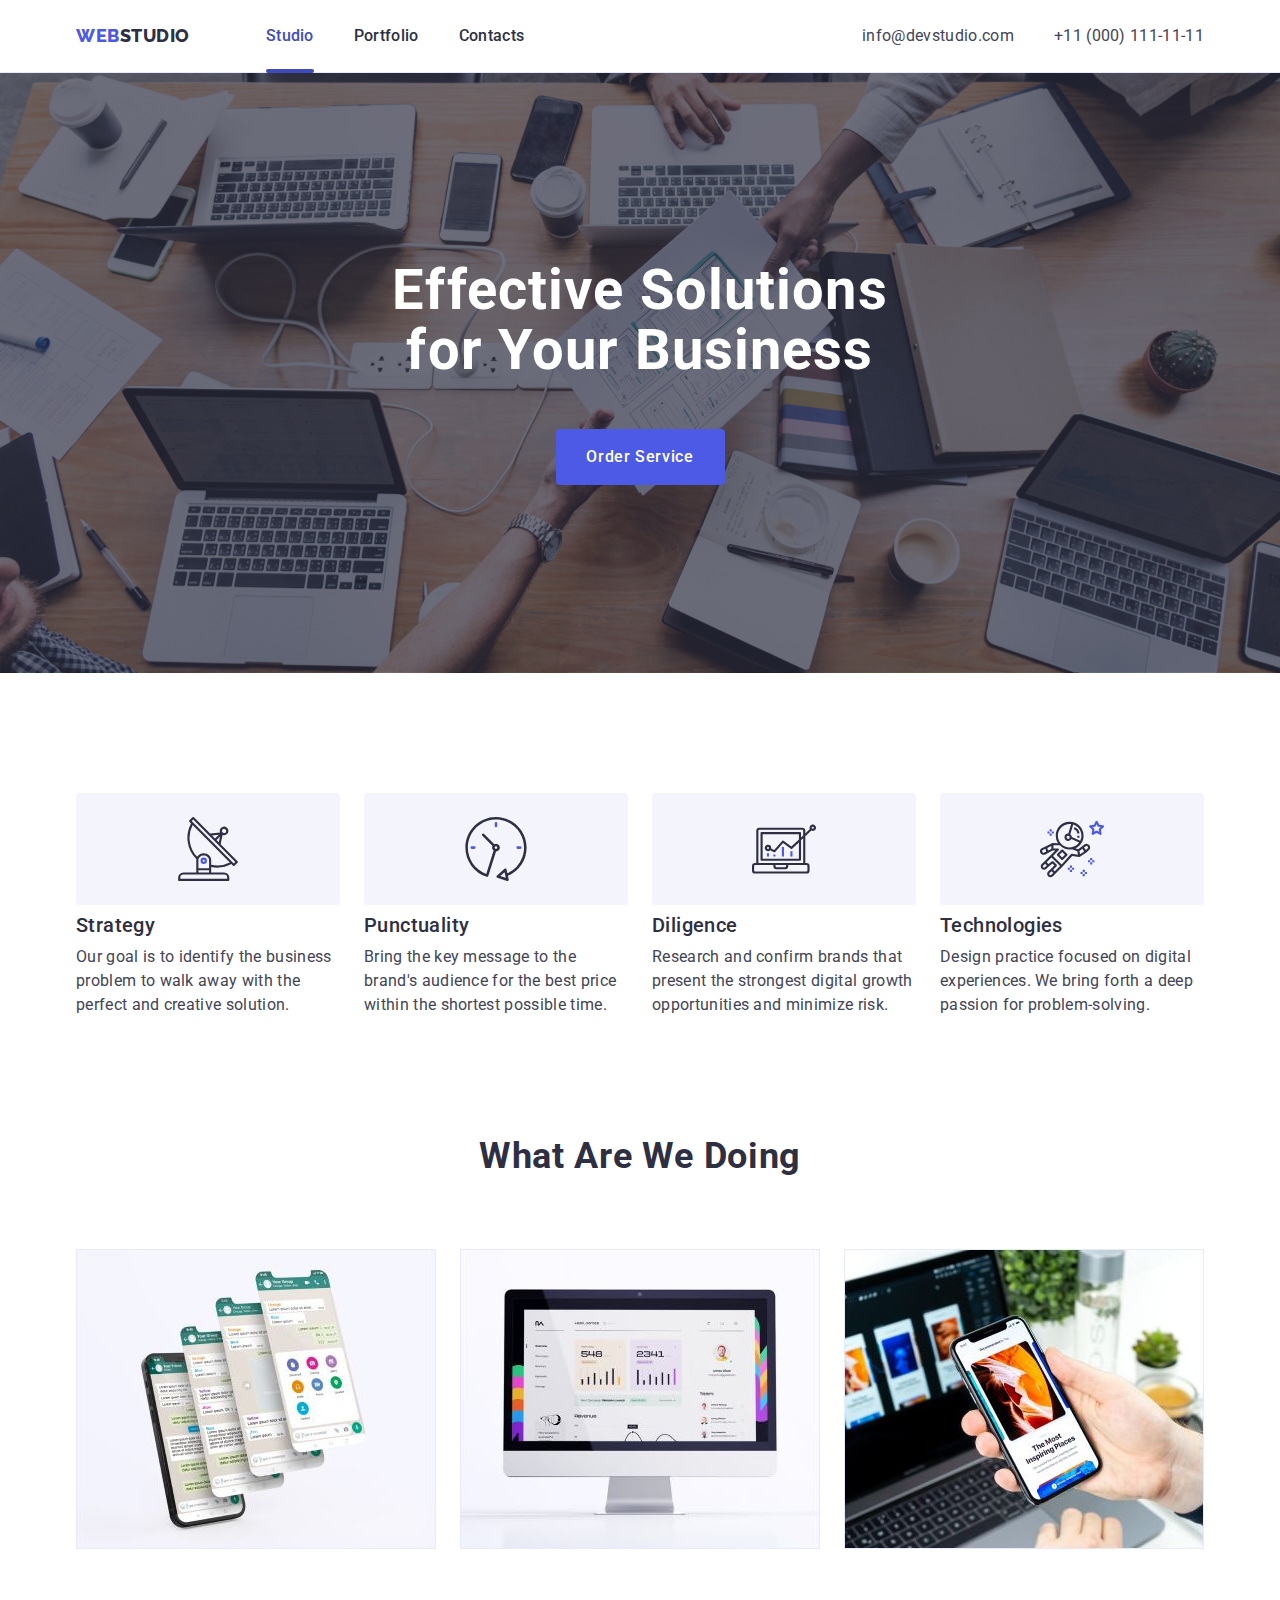
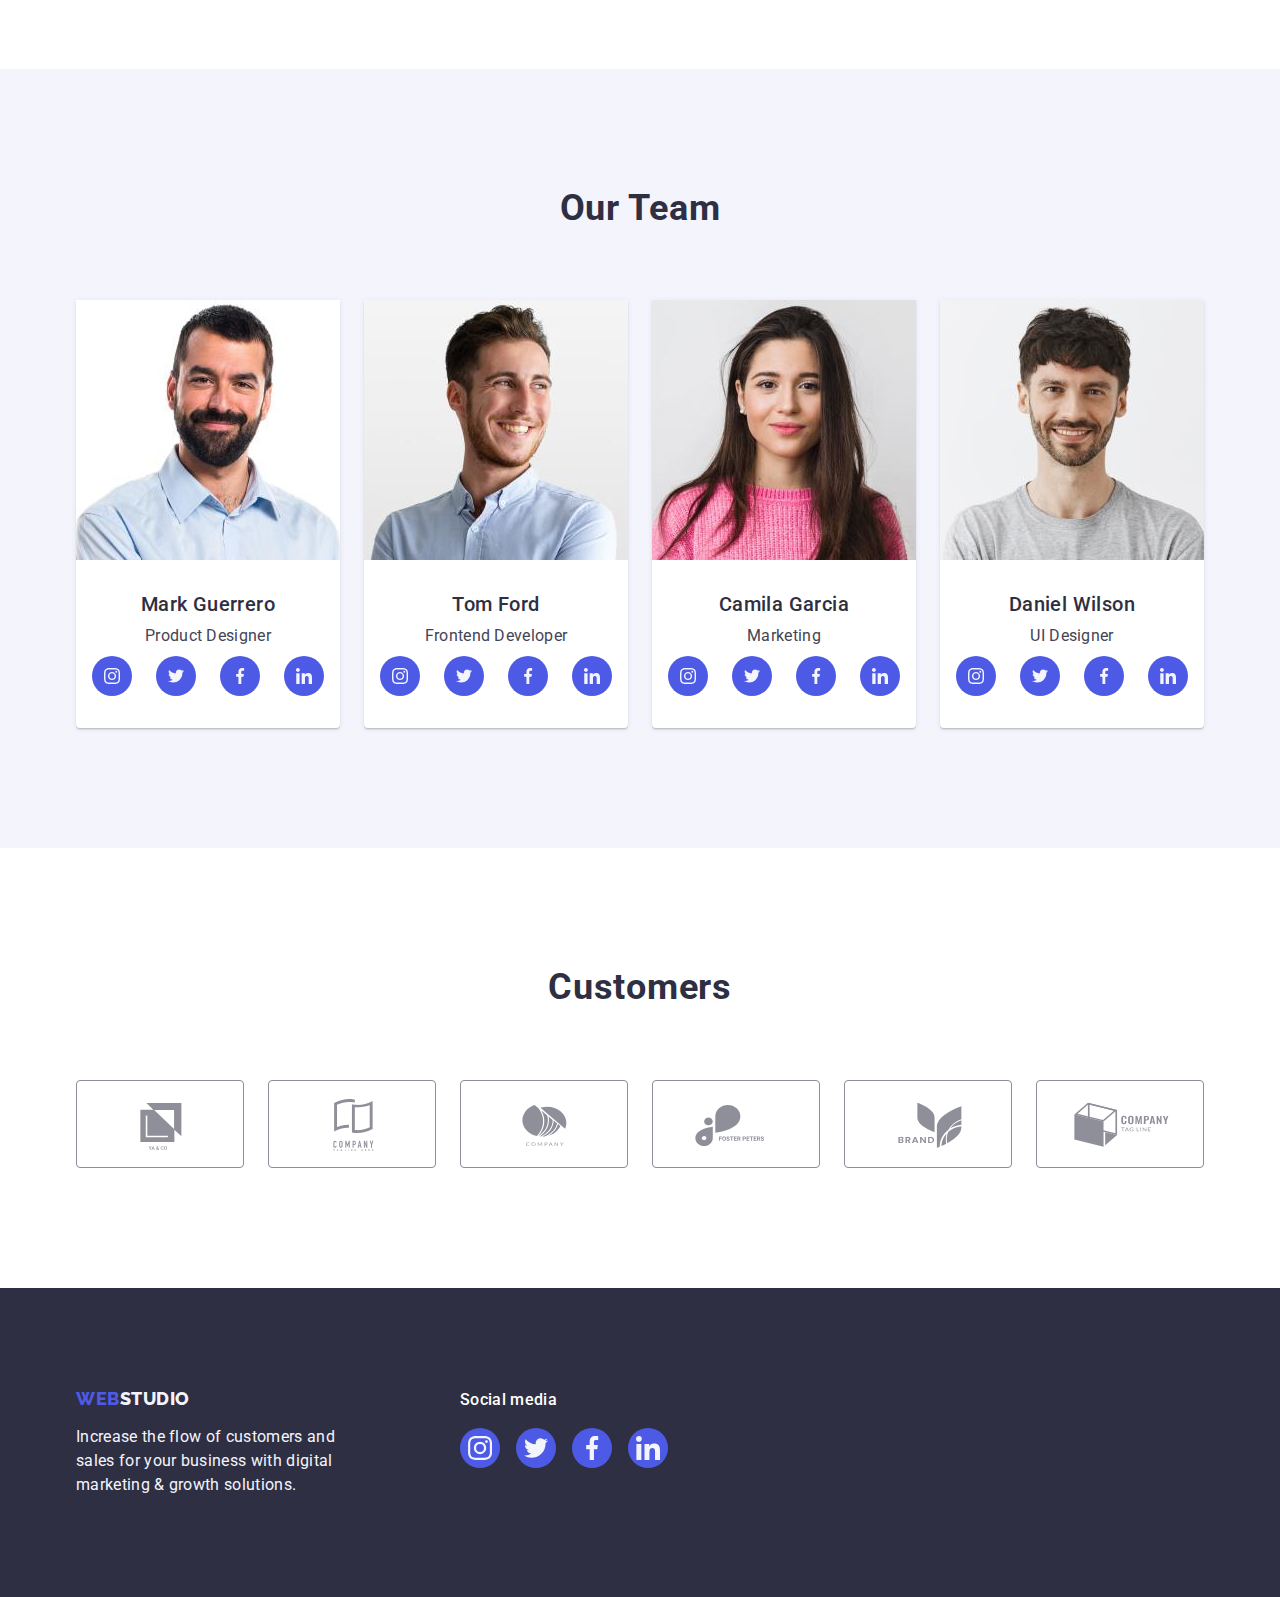
==== commit 301c80cf: "c" ====
--- a/index.html
+++ b/index.html
@@ -22,8 +22,8 @@
           <!-- navigation -->
           <ul class="list nav-list">
             <li><a class="pages link active" href="./index.html">Studio</a></li>
-            <li><a class="pages link active" href="./portfolio.html">Portfolio</a></li>
-            <li><a class="pages link active" href=" ">Contacts</a></li>
+            <li><a class="pages link" href="./portfolio.html">Portfolio</a></li>
+            <li><a class="pages link" href=" ">Contacts</a></li>
           </ul>
         </nav>
         <!-- contact -->
